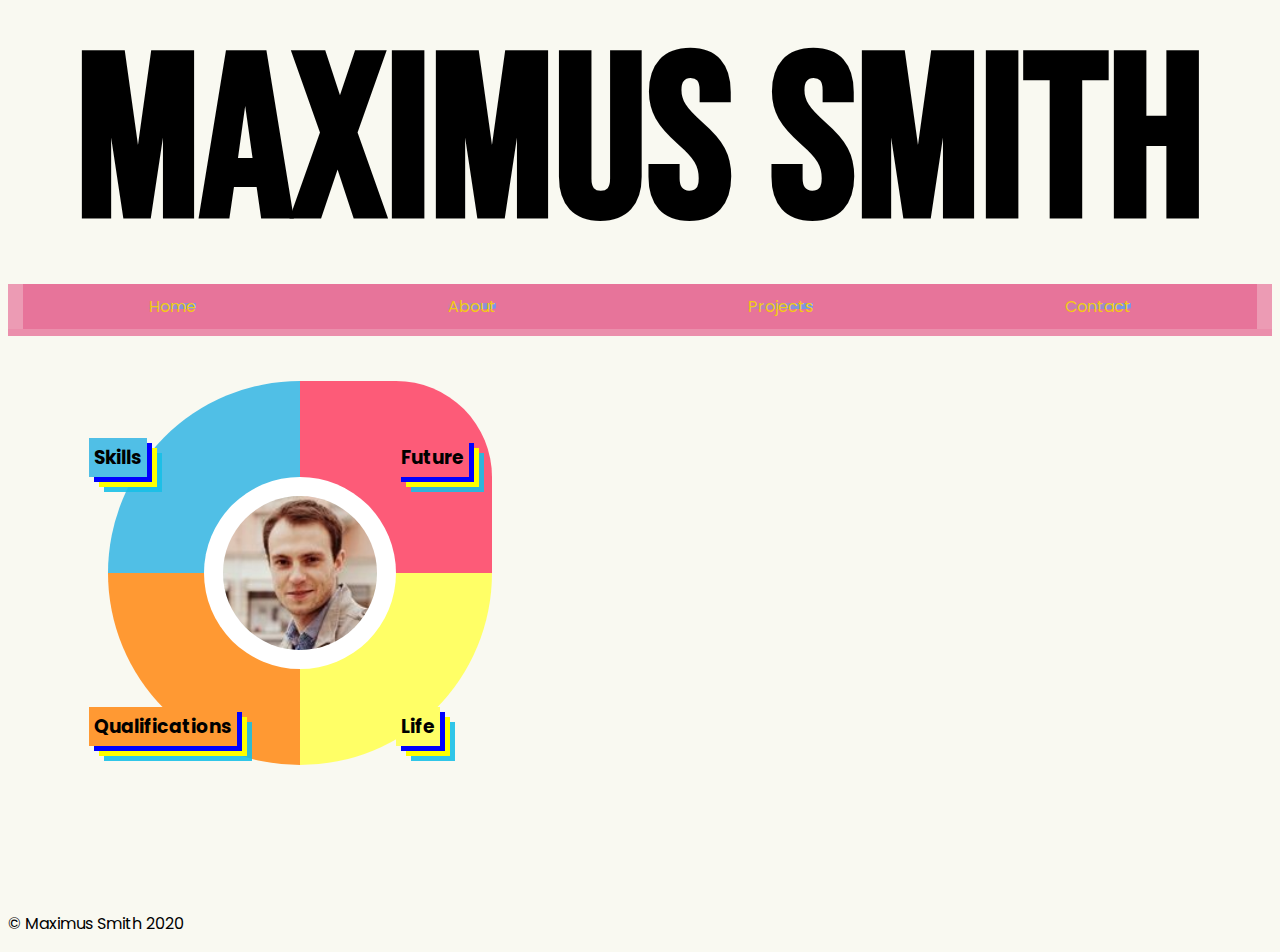
==== about.html @ e35344a0 "finito" ====
<!doctype html>
<html lang="en">

<head>
  <meta charset="utf-8">
  <title></title>
  <meta name="viewport" content="width=device-width, initial-scale=1">
  <link rel="stylesheet" href="css/styles.css">
  <link rel="preconnect" href="https://fonts.gstatic.com">

  <link href="https://fonts.googleapis.com/css2?family=Bebas+Neue&display=swap" rel="stylesheet">
  <link href="https://fonts.googleapis.com/css2?family=Poppins:ital,wght@1,100&display=swap" rel="stylesheet">
  <link href="https://fonts.googleapis.com/css2?family=Roboto:wght@700&display=swap" rel="stylesheet">
</head>

<body>

<header class="lessMargin">
  <h1 class="titleProject lessMargin">
    Maximus Smith</h1>
</header>

<nav>
  <ul class="ulNav" style="margin-top: 0;" class="underline--magical">
    <li><a href="index.html">Home</a></li>
    <li><a href="#">About</a></li>
    <li><a href="projects.html">Projects</a></li>
    <li><a href="contact.html">Contact</a></li>
  </ul>
</nav>








<div class="profilePicture">
  <div class="main">
    <img id="image" src="images/randomUserMale.jpg" alt="">

    <h3 class= "phoneh3 topleft">Skills</h3>
    <h3 class= "phoneh3 topright">Future</h3>
    <h3 class= "phoneh3 bottomleft">Qualifications</h3>
    <h3 class= "phoneh3 bottomright">Life</h3>

    <div class="quarter quarter1"></div>
    <div class="quarter quarter2"></div>
    <div class="quarter quarter3"></div>
    <div class="quarter quarter4"></div>
    <div class="cutout"></div>
  </div>
<h3 class= "computerh3"></h3>
  <p class="explanatoryText"></p>


</div>

<div id ="skills" class="container none">
  <h2>Skills</h2>
  <p>Lorem ipsum dolor sit amet, illum definitiones no quo, maluisset concludaturque et eum, altera fabulas ut quo. Atqui causae gloriatur ius te, id agam omnis evertitur eum. Affert laboramus repudiandae nec et. Inciderint efficiantur his ad. Eum no molestiae voluptatibus.

Some text to enable scrolling.. Lorem ipsum dolor sit amet, illum definitiones no quo, maluisset concludaturque et eum, altera fabulas ut quo. Atqui causae gloriatur ius te, id agam omnis evertitur eum. Affert laboramus repudiandae nec et. Inciderint efficiantur his ad. Eum no molestiae voluptatibus.

Some text to enable scrolling.. Lorem ipsum dolor sit amet, illum definitiones no quo, maluisset concludaturque et eum, altera fabulas ut quo. Atqui causae gloriatur ius te, id agam omnis evertitur eum. Affert laboramus repudiandae nec et. Inciderint efficiantur his ad. Eum no molestiae voluptatibus.

Some text to enable scrolling.. Lorem ipsum dolor sit amet, illum definitiones no quo, maluisset concludaturque et eum, altera fabulas ut quo. Atqui causae gloriatur ius te, id agam omnis evertitur eum. Affert laboramus repudiandae nec et. Inciderint efficiantur his ad. Eum no molestiae voluptatibus.

 </p>



</div>

<div id ="qualifications" class="container none">
  <h2>Qualifications</h2>
  <p>Lorem ipsum dolor sit amet, illum definitiones no quo, maluisset concludaturque et eum, altera fabulas ut quo. Atqui causae gloriatur ius te, id agam omnis evertitur eum. Affert laboramus repudiandae nec et. Inciderint efficiantur his ad. Eum no molestiae voluptatibus.

Some text to enable scrolling.. Lorem ipsum dolor sit amet, illum definitiones no quo, maluisset concludaturque et eum, altera fabulas ut quo. Atqui causae gloriatur ius te, id agam omnis evertitur eum. Affert laboramus repudiandae nec et. Inciderint efficiantur his ad. Eum no molestiae voluptatibus.

Some text to enable scrolling.. Lorem ipsum dolor sit amet, illum definitiones no quo, maluisset concludaturque et eum, altera fabulas ut quo. Atqui causae gloriatur ius te, id agam omnis evertitur eum. Affert laboramus repudiandae nec et. Inciderint efficiantur his ad. Eum no molestiae voluptatibus.

Some text to enable scrolling.. Lorem ipsum dolor sit amet, illum definitiones no quo, maluisset concludaturque et eum, altera fabulas ut quo. Atqui causae gloriatur ius te, id agam omnis evertitur eum. Affert laboramus repudiandae nec et. Inciderint efficiantur his ad. Eum no molestiae voluptatibus.

 </p>



</div>

<div id ="future" class="container none">
  <h2>Future</h2>
  <p>Lorem ipsum dolor sit amet, illum definitiones no quo, maluisset concludaturque et eum, altera fabulas ut quo. Atqui causae gloriatur ius te, id agam omnis evertitur eum. Affert laboramus repudiandae nec et. Inciderint efficiantur his ad. Eum no molestiae voluptatibus.

Some text to enable scrolling.. Lorem ipsum dolor sit amet, illum definitiones no quo, maluisset concludaturque et eum, altera fabulas ut quo. Atqui causae gloriatur ius te, id agam omnis evertitur eum. Affert laboramus repudiandae nec et. Inciderint efficiantur his ad. Eum no molestiae voluptatibus.

Some text to enable scrolling.. Lorem ipsum dolor sit amet, illum definitiones no quo, maluisset concludaturque et eum, altera fabulas ut quo. Atqui causae gloriatur ius te, id agam omnis evertitur eum. Affert laboramus repudiandae nec et. Inciderint efficiantur his ad. Eum no molestiae voluptatibus.

Some text to enable scrolling.. Lorem ipsum dolor sit amet, illum definitiones no quo, maluisset concludaturque et eum, altera fabulas ut quo. Atqui causae gloriatur ius te, id agam omnis evertitur eum. Affert laboramus repudiandae nec et. Inciderint efficiantur his ad. Eum no molestiae voluptatibus.

 </p>



</div>


<div id ="life" class="container none">
  <h2>Life</h2>
  <p>Lorem ipsum dolor sit amet, illum definitiones no quo, maluisset concludaturque et eum, altera fabulas ut quo. Atqui causae gloriatur ius te, id agam omnis evertitur eum. Affert laboramus repudiandae nec et. Inciderint efficiantur his ad. Eum no molestiae voluptatibus.

Some text to enable scrolling.. Lorem ipsum dolor sit amet, illum definitiones no quo, maluisset concludaturque et eum, altera fabulas ut quo. Atqui causae gloriatur ius te, id agam omnis evertitur eum. Affert laboramus repudiandae nec et. Inciderint efficiantur his ad. Eum no molestiae voluptatibus.

Some text to enable scrolling.. Lorem ipsum dolor sit amet, illum definitiones no quo, maluisset concludaturque et eum, altera fabulas ut quo. Atqui causae gloriatur ius te, id agam omnis evertitur eum. Affert laboramus repudiandae nec et. Inciderint efficiantur his ad. Eum no molestiae voluptatibus.

Some text to enable scrolling.. Lorem ipsum dolor sit amet, illum definitiones no quo, maluisset concludaturque et eum, altera fabulas ut quo. Atqui causae gloriatur ius te, id agam omnis evertitur eum. Affert laboramus repudiandae nec et. Inciderint efficiantur his ad. Eum no molestiae voluptatibus.

 </p>



</div>
<div class="school none">
  I have spent all of my school years at the Lycée Français Charles de Gaulle
  in South Kensington. Here are the results from the two main exams I did whilst there:
  In the Bacalaureat I got <a href="bac">16.95/20</a> <br>
  In the IGCSEs I got<a href="IGCSEs"> A & A*</a>


</div>





<footer>
<div class="copyright">
  <p>&copy; Maximus Smith 2020 </p>


</div>

</footer>




</body>
 <script src="app.js"></script>

</html>
---- css/styles.css ----
*{
  font-family: 'Poppins', sans-serif;


}

svg{
  margin: 10px;

}
body{
background-color: #F9F9F1;
overflow-x: hidden;
}
.title{

  margin-left: 10vw;
  margin-right: 10vw;
  line-height: .9;
  z-index: -1;

}

.lastName,
.firstName{

font-family: 'Bebas Neue', sans-serif;
font-size:25vw;

}



.titleProject{

font-family: 'Bebas Neue', sans-serif;
font-size:18vw;
width:max-content;

}

.lessMargin{
margin: 0 auto;

}




header{
  display:flex;
  flex-direction: column;
  margin: 30vh auto 0 auto;
  transition:margin-top 0.7s,   max-height 0.2s;


}




.ulNav{
  display:flex;
  margin-top: 20px;
  list-style: none;
  margin: 0px 15px;
}

li{
  margin: auto;
  padding-top: 10px;
  padding-bottom: 10px;

}


 a {
    color: rgb(243, 202, 22);
    text-decoration: none;

}

  a:hover{

     cursor:pointer;
}

ul{
  padding: 0;
  background-color: rgba(231, 116, 154, 1);
  margin-bottom: 0px;

}
nav{
position: sticky;
width:100%;
z-index:20;
background-color: rgba(231, 116, 154, 0.7);
border-bottom: 7px solid rgba(231, 116, 154, 0.3);


}





li > a {
  background-image: linear-gradient(160deg, rgba(231, 116, 154, 0)  0,  #6E9AED 90%, rgba(231, 116, 154, 0)  100%);
  border-radius: 8px;
  background-repeat: no-repeat;
  background-size: 100% 0.4em;
  background-position: 0 50%;
  transition: background-size 0.25s ease-in;}

  li > a:hover {
    background-size: 100% 100%;

}

.block{
display: block;

}

.none{
  display: none;
}
///

.contactInfo{
  display: flex;
  flex-direction: column;


}


.secondary{
  border-radius: 12px;
  border: 5px solid rgba(231, 116, 154, 1);
  margin: 40px 0px;
  width: max-content;
  display: flex;
    align-items:center;
    padding-right: 20px;
    box-shadow: 5px 5px blue, 10px 10px yellow, 15px 15px rgba(23, 191, 230, 0.89);

}

.secondary:hover{

  cursor:pointer ;
  box-shadow: 5px 5px yellow, 10px 10px rgba(23, 191, 230, 0.89), 15px 15px blue;


}









.transition {

  transition: all 1s linear;
}




@keyframes rotator {
  0%   { transform: rotateX(0deg)    rotateY(0deg);    }
  100% { transform: rotateX(1080deg) rotateY(360deg);  }
}




.code{
  display: flex;
  width: 120px;
  padding: 12px;
  border: 6px solid yellow;
  border-radius: 12px;
  margin: 4px;
  line-height: 80px;
  color: black;
  background-color:#cbd4d5;
    font-family: 'Roboto', sans-serif;
    position: relative;



}

.coding{
display: flex;
flex-direction: column;
align-items: center;
margin-bottom: 20px;
margin-left: auto;
margin-right: auto;
width: min-content;
}



.tooltiptext{
width:90%;

}



.gridProjects{
  display: grid;
  justify-content: space-evenly;
  align-items: center;
  grid-template-columns: repeat( auto-fit, minmax(300px, 1fr) );
  column-gap: 40px;
  row-gap: 30px;
}


.project {
place-self: center;
 border: 2px solid lightgrey;
 display: flex;
 width: -moz-available;
 height: auto;
 border-radius: 7px;
 padding: 25px 10px;
 flex-direction: column;
 justify-content: space-around;
 background-color: white;
 align-items: center;
 border-top: 8px solid transparent;
}
.project:hover{

  border-top: 8px solid yellow;
}
.projectNoBottom:hover{
  border-bottom: 8px solid blue;
}

div[class="project"] > img{
  margin: auto;
  width: inherit;

}












.computerh3{
display: none;

}

.explanatoryText{
display: none;

}



//


.tooltip {
  position: relative;
  display: inline-block;
}

.tooltiptext {
width:80%;
}


/* Tooltip text */
.tooltip .tooltiptext {
  visibility: hidden;
  background-color: rgba(23, 191, 230, 0.89);
  color: #fff;
  text-align: center;
  border-radius: 6px;
height: 80px;
  /* Position the tooltip text - see examples below! */
  position: absolute;
  z-index: 1;
}

/* Show the tooltip text when you mouse over the tooltip container */
.tooltip:hover .tooltiptext {
  visibility: visible;
}



.tooltip .tooltiptext {
  opacity: 0;
  transition: opacity 0.1s;
}

.tooltip:hover .tooltiptext {
  opacity: 1;
}

.main {
  position: relative;
  width: 90vw;
  height: 90vw;
  margin: 5vh auto 13vh auto;
}


.explanatoryText{
width: 90vw;


}
@media (min-width:356px) {
  .main {
    width: 80vw;
    height: 80vw;
  }
  .explanatoryText{
  width: 80vw;}
}

@media (min-width:550px) {
  .main {
    width: 50vw;
    height: 50vw;
  }
  .explanatoryText{
  width: 50vw;}

  .coding{
  display: flex;
  flex-direction: row;

  }

  .bottomleft{
    left:0%;}
    .topleft{
      left:0%;}

}



@media (min-width:1024px) {

  .main{
margin-left:100px;

  }
  .topleft{
left: 0%;
  }
  .bottomleft{
left: 0%;

  }
  .main {
    width: 30vw;
    height: 30vw;
  }
  .explanatoryText{
  width: 30vw;}

.smaller{
max-width: 1000px;
margin-left: auto;
margin-right: auto;

}

.computerh3{
display: block;

}

.explanatoryText{
display: block;

}


}


.flex{
display: flex;

}


.divider{
  height:1px;
  border-bottom: 3px solid rgba(231, 116, 154, 0.3);

}
img + a{
margin: 40px;

}

.width{
  max-width: 90%;
}





a[class~="previous"],
a[class~="next"] {
  text-decoration: none;
  display: inline-block;
  padding: 8px 16px;
}

a[class~="previous"]:hover,
a[class~="next"]:hover {
  background-color: #ddd;
  color: black;

}

a[class~="previous"]:hover{

  box-shadow: 5px 5px blue;

}

a[class~="next"]:hover {

    box-shadow: 5px 5px rgba(23, 191, 230, 0.89);
}




.previous {
  background-color: #f1f1f1;
  color: black;
}

.next {
  background-color: skyblue;
  color: white;
}

.previousNext{
display: flex;
justify-content: center;

}

.previous,
.next{
  margin: 10px;

}



#linkToWebsiteInTitle {
    padding-top: 20%;
    margin-top: -20%;
}

em{
  margin: auto;

}



.learnMore{
margin: 20px;
padding: 10px;
border-radius: 12px;
border: 3px solid rgba(231, 116, 154, 0.5);
box-shadow: 5px 5px blue, 10px 10px yellow, 15px 15px rgba(23, 191, 230, 0.89);



}


.learnMore:hover{

  box-shadow: 4px 4px blue, 7px 7px yellow, 12px 12px rgba(23, 191, 230, 0.89);

}






.main > img{
  border-radius: 50%;
  position: absolute;
  z-index: 10;
  left:30%;
  top: 30%;
  width: 40%;

}
















.quarter {
  position: absolute;
  width: 50%;
  height: 50%;
  transition: background-color 0.2s ease-in-out;
}
.quarter:hover {
  background-color: pink;
  border: 2px solid rgba(231, 116, 154, 0.3);
}
.quarter1 {
  top: 0;
  left: 0;
  background-color: #50BFE6;
  border-radius: 100% 0 0 0;
}
.quarter2 {
  top: 0;
  right: 0;
  background-color: #FD5B78;
  border-radius: 0 50% 0 0;
}
.quarter3 {
  bottom: 0;
  left: 0;
  background-color: #FF9933;
  border-radius: 0 0 0 100%;
}
.quarter4 {
  bottom: 0;
  right: 0;
  background-color: #FFFF66;
  border-radius: 0 0 100% 0;
}
.cutout {
  width: 50%;
  height: 50%;
  background-color: white;
  position: absolute;
  top: 25%;
  left: 25%;
  border-radius: 50%;
  pointer-events: none;
}




.computerh3{
z-index: 12;
top:100%;
width: 45%;
padding: 5px;
border-radius: 5px;
}

.phoneh3{
  padding: 5px;
position: absolute;
z-index: 13;
box-shadow: 5px 5px blue, 10px 10px yellow, 15px 15px rgba(23, 191, 230, 0.89);


}

.topleft{
  left:-5%;
  top: 10%;
  background-color: #50BFE6;
}
.bottomleft{
  left:-5%;
  top: 80%;
  background-color: #FF9933;

}

.topright{
  left:75%;
  top: 10%;
  background-color: #FD5B78;
}





.bottomright{
  left:75%;
  top: 80%;
  background-color: #FFFF66;
}
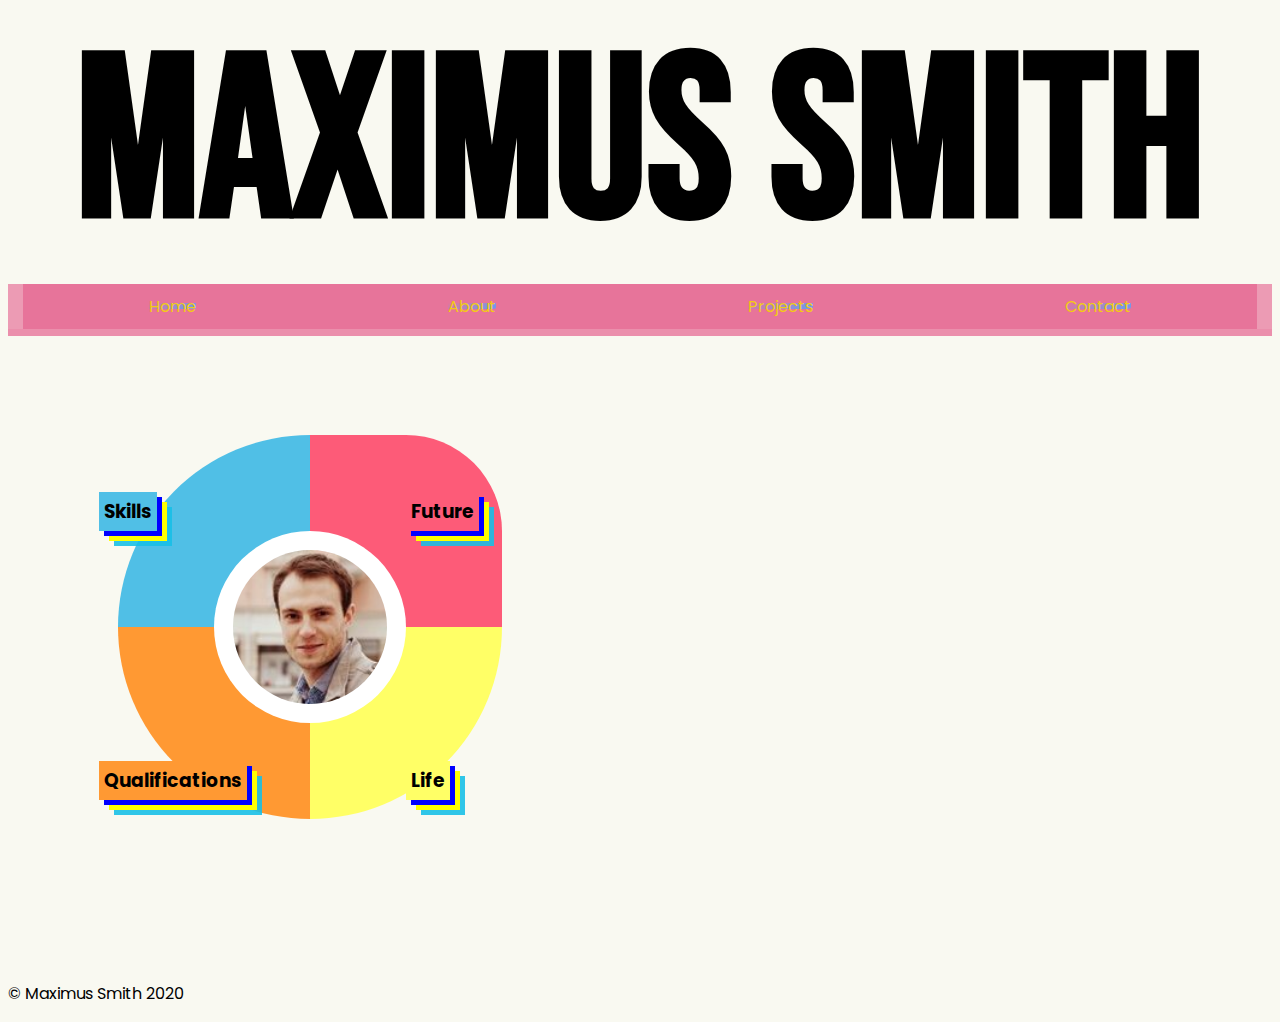
==== commit 968f7272: "final" ====
--- a/about.html
+++ b/about.html
@@ -32,8 +32,7 @@
 
 
 
-
-
+<div class="aLittleFlex">
 
 
 <div class="profilePicture">
@@ -57,7 +56,7 @@
 
 </div>
 
-<div id ="skills" class="container none">
+<div id ="skills" class="container onTheSide none">
   <h2>Skills</h2>
   <p>Lorem ipsum dolor sit amet, illum definitiones no quo, maluisset concludaturque et eum, altera fabulas ut quo. Atqui causae gloriatur ius te, id agam omnis evertitur eum. Affert laboramus repudiandae nec et. Inciderint efficiantur his ad. Eum no molestiae voluptatibus.
 
@@ -73,7 +72,7 @@
 
 </div>
 
-<div id ="qualifications" class="container none">
+<div id ="qualifications" class="container onTheSide none">
   <h2>Qualifications</h2>
   <p>Lorem ipsum dolor sit amet, illum definitiones no quo, maluisset concludaturque et eum, altera fabulas ut quo. Atqui causae gloriatur ius te, id agam omnis evertitur eum. Affert laboramus repudiandae nec et. Inciderint efficiantur his ad. Eum no molestiae voluptatibus.
 
@@ -89,7 +88,7 @@
 
 </div>
 
-<div id ="future" class="container none">
+<div id ="future" class="container onTheSide none">
   <h2>Future</h2>
   <p>Lorem ipsum dolor sit amet, illum definitiones no quo, maluisset concludaturque et eum, altera fabulas ut quo. Atqui causae gloriatur ius te, id agam omnis evertitur eum. Affert laboramus repudiandae nec et. Inciderint efficiantur his ad. Eum no molestiae voluptatibus.
 
@@ -106,7 +105,7 @@
 </div>
 
 
-<div id ="life" class="container none">
+<div id ="life" class="container onTheSide none">
   <h2>Life</h2>
   <p>Lorem ipsum dolor sit amet, illum definitiones no quo, maluisset concludaturque et eum, altera fabulas ut quo. Atqui causae gloriatur ius te, id agam omnis evertitur eum. Affert laboramus repudiandae nec et. Inciderint efficiantur his ad. Eum no molestiae voluptatibus.
 
@@ -121,6 +120,19 @@
 
 
 </div>
+
+
+
+
+
+</div>
+
+
+
+
+
+
+
 <div class="school none">
   I have spent all of my school years at the Lycée Français Charles de Gaulle
   in South Kensington. Here are the results from the two main exams I did whilst there:
--- a/css/styles.css
+++ b/css/styles.css
@@ -327,7 +327,7 @@
   position: relative;
   width: 90vw;
   height: 90vw;
-  margin: 5vh auto 13vh auto;
+  margin: 11vh auto 13vh auto;
 }
 
 
@@ -336,6 +336,25 @@
 
 
 }
+
+
+
+.aLittleFlex{
+display: block;
+
+}
+
+
+
+.profilePicture{
+  width: min-content;
+
+  margin-left: auto;
+  margin-right: auto;
+}
+
+
+
 @media (min-width:356px) {
   .main {
     width: 80vw;
@@ -369,6 +388,16 @@
 
 
 @media (min-width:1024px) {
+
+  .profilePicture{
+    margin-left: 10px;
+    margin-right: 10px;
+  }
+
+  .aLittleFlex{
+  display: flex;
+
+  }
 
   .main{
 margin-left:100px;
@@ -637,3 +666,15 @@
   top: 80%;
   background-color: #FFFF66;
 }
+
+
+
+
+
+
+
+
+.onTheSide{
+margin: 5vw;
+
+}
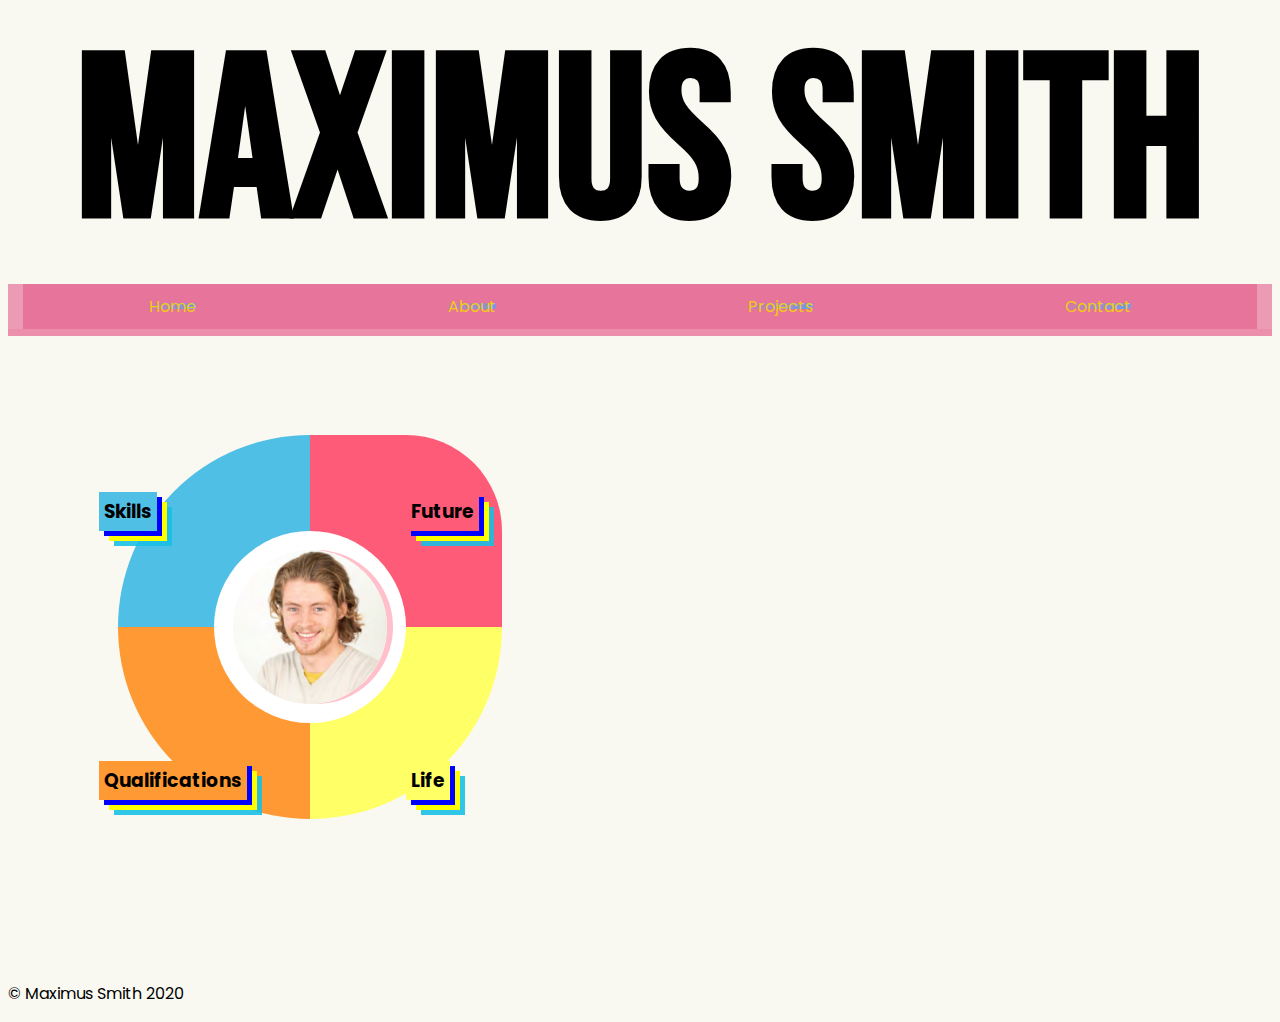
==== commit c3a6ab42: "finito" ====
--- a/about.html
+++ b/about.html
@@ -37,7 +37,7 @@
 
 <div class="profilePicture">
   <div class="main">
-    <img id="image" src="images/randomUserMale.jpg" alt="">
+    <img id="image" src="images/maximusss.jpg" alt="">
 
     <h3 class= "phoneh3 topleft">Skills</h3>
     <h3 class= "phoneh3 topright">Future</h3>
@@ -56,15 +56,13 @@
 
 </div>
 
+
 <div id ="skills" class="container onTheSide none">
   <h2>Skills</h2>
-  <p>Lorem ipsum dolor sit amet, illum definitiones no quo, maluisset concludaturque et eum, altera fabulas ut quo. Atqui causae gloriatur ius te, id agam omnis evertitur eum. Affert laboramus repudiandae nec et. Inciderint efficiantur his ad. Eum no molestiae voluptatibus.
+  <p>
+  I am fluent in both French and English and can hold a conversation in Spanish easily enough.
 
-Some text to enable scrolling.. Lorem ipsum dolor sit amet, illum definitiones no quo, maluisset concludaturque et eum, altera fabulas ut quo. Atqui causae gloriatur ius te, id agam omnis evertitur eum. Affert laboramus repudiandae nec et. Inciderint efficiantur his ad. Eum no molestiae voluptatibus.
-
-Some text to enable scrolling.. Lorem ipsum dolor sit amet, illum definitiones no quo, maluisset concludaturque et eum, altera fabulas ut quo. Atqui causae gloriatur ius te, id agam omnis evertitur eum. Affert laboramus repudiandae nec et. Inciderint efficiantur his ad. Eum no molestiae voluptatibus.
-
-Some text to enable scrolling.. Lorem ipsum dolor sit amet, illum definitiones no quo, maluisset concludaturque et eum, altera fabulas ut quo. Atqui causae gloriatur ius te, id agam omnis evertitur eum. Affert laboramus repudiandae nec et. Inciderint efficiantur his ad. Eum no molestiae voluptatibus.
+  I also have my helicopter license (PPL), as well as my boat and driver’s license.
 
  </p>
 
@@ -74,29 +72,22 @@
 
 <div id ="qualifications" class="container onTheSide none">
   <h2>Qualifications</h2>
-  <p>Lorem ipsum dolor sit amet, illum definitiones no quo, maluisset concludaturque et eum, altera fabulas ut quo. Atqui causae gloriatur ius te, id agam omnis evertitur eum. Affert laboramus repudiandae nec et. Inciderint efficiantur his ad. Eum no molestiae voluptatibus.
-
-Some text to enable scrolling.. Lorem ipsum dolor sit amet, illum definitiones no quo, maluisset concludaturque et eum, altera fabulas ut quo. Atqui causae gloriatur ius te, id agam omnis evertitur eum. Affert laboramus repudiandae nec et. Inciderint efficiantur his ad. Eum no molestiae voluptatibus.
-
-Some text to enable scrolling.. Lorem ipsum dolor sit amet, illum definitiones no quo, maluisset concludaturque et eum, altera fabulas ut quo. Atqui causae gloriatur ius te, id agam omnis evertitur eum. Affert laboramus repudiandae nec et. Inciderint efficiantur his ad. Eum no molestiae voluptatibus.
-
-Some text to enable scrolling.. Lorem ipsum dolor sit amet, illum definitiones no quo, maluisset concludaturque et eum, altera fabulas ut quo. Atqui causae gloriatur ius te, id agam omnis evertitur eum. Affert laboramus repudiandae nec et. Inciderint efficiantur his ad. Eum no molestiae voluptatibus.
-
- </p>
-
-
-
+  <p>Graduated from the French Lycée Charles de Gaulle in South Kensington.</p>
+          <h3>Bacalaureat</h3>
+          <p>I have achieved 16.95/20 in the OIB Bacalaureat, with mention Très Bien and the International mention</p>
+          <p>15/20 in Maths</p>
+          <p>17/20 in Physics</p>
+          <p>17/20 in Biology</p>
+          <p>18/20 in English...</p>
+          <p> <a href="Resultsbac.pdf">(More results)</a></p>
+          <h3>IGCSE</h3>
+          <p>A* English Language</p>
+            <p>A English Literature</p>
 </div>
 
 <div id ="future" class="container onTheSide none">
   <h2>Future</h2>
-  <p>Lorem ipsum dolor sit amet, illum definitiones no quo, maluisset concludaturque et eum, altera fabulas ut quo. Atqui causae gloriatur ius te, id agam omnis evertitur eum. Affert laboramus repudiandae nec et. Inciderint efficiantur his ad. Eum no molestiae voluptatibus.
-
-Some text to enable scrolling.. Lorem ipsum dolor sit amet, illum definitiones no quo, maluisset concludaturque et eum, altera fabulas ut quo. Atqui causae gloriatur ius te, id agam omnis evertitur eum. Affert laboramus repudiandae nec et. Inciderint efficiantur his ad. Eum no molestiae voluptatibus.
-
-Some text to enable scrolling.. Lorem ipsum dolor sit amet, illum definitiones no quo, maluisset concludaturque et eum, altera fabulas ut quo. Atqui causae gloriatur ius te, id agam omnis evertitur eum. Affert laboramus repudiandae nec et. Inciderint efficiantur his ad. Eum no molestiae voluptatibus.
-
-Some text to enable scrolling.. Lorem ipsum dolor sit amet, illum definitiones no quo, maluisset concludaturque et eum, altera fabulas ut quo. Atqui causae gloriatur ius te, id agam omnis evertitur eum. Affert laboramus repudiandae nec et. Inciderint efficiantur his ad. Eum no molestiae voluptatibus.
+  <p>Although thinking about the future is a scary prospect, I do have a few goals I would like to achieve in the next couple of years. Firstly I want to be completely fluent in Spanish and have a decent level in Mandarin. I want to continue to code and to learn other languages such as PHP, Python, Java.
 
  </p>
 
@@ -107,13 +98,12 @@
 
 <div id ="life" class="container onTheSide none">
   <h2>Life</h2>
-  <p>Lorem ipsum dolor sit amet, illum definitiones no quo, maluisset concludaturque et eum, altera fabulas ut quo. Atqui causae gloriatur ius te, id agam omnis evertitur eum. Affert laboramus repudiandae nec et. Inciderint efficiantur his ad. Eum no molestiae voluptatibus.
+  <p>
+  Adventure runs in my family - my dad is a helicopter pilot who has found himself on more than one occasion, in a situation that would make even the most hardcore daredevil shudder. Same thing with my grandfather. As a result, it seems I also inherited this family trait. When I’m not working, I love to spend my time wakeboarding or skiing, doing some kind of outdoor activity. I love to challenge myself and to try new things. For the past year I’ve been working on getting my helicopter license. I’ve already passed my driving and boating license. I’ve also been lucky enough to travel a lot with my family: Florida, Iceland, the Bahamas, Cyprus, etc… just to name a few. More recently, I’ve been using my car to go on long road trips.
 
-Some text to enable scrolling.. Lorem ipsum dolor sit amet, illum definitiones no quo, maluisset concludaturque et eum, altera fabulas ut quo. Atqui causae gloriatur ius te, id agam omnis evertitur eum. Affert laboramus repudiandae nec et. Inciderint efficiantur his ad. Eum no molestiae voluptatibus.
+  Other than adventure, my interests are far and wide. I love to keep up with the news and read about politics and learn the mechanisms behind the business world. I of course have a deep interest in physics (hence my choice to study engineering). I love to learn and broaden my mind as much as I can. I always have a need to be productive, I find it very hard to just sit back and “relax”.
 
-Some text to enable scrolling.. Lorem ipsum dolor sit amet, illum definitiones no quo, maluisset concludaturque et eum, altera fabulas ut quo. Atqui causae gloriatur ius te, id agam omnis evertitur eum. Affert laboramus repudiandae nec et. Inciderint efficiantur his ad. Eum no molestiae voluptatibus.
 
-Some text to enable scrolling.. Lorem ipsum dolor sit amet, illum definitiones no quo, maluisset concludaturque et eum, altera fabulas ut quo. Atqui causae gloriatur ius te, id agam omnis evertitur eum. Affert laboramus repudiandae nec et. Inciderint efficiantur his ad. Eum no molestiae voluptatibus.
 
  </p>
 
--- a/css/styles.css
+++ b/css/styles.css
@@ -514,10 +514,7 @@
 
 
 
-#linkToWebsiteInTitle {
-    padding-top: 20%;
-    margin-top: -20%;
-}
+
 
 em{
   margin: auto;
@@ -678,3 +675,9 @@
 margin: 5vw;
 
 }
+
+
+#image{
+box-shadow: pink 6px 0px;
+
+}
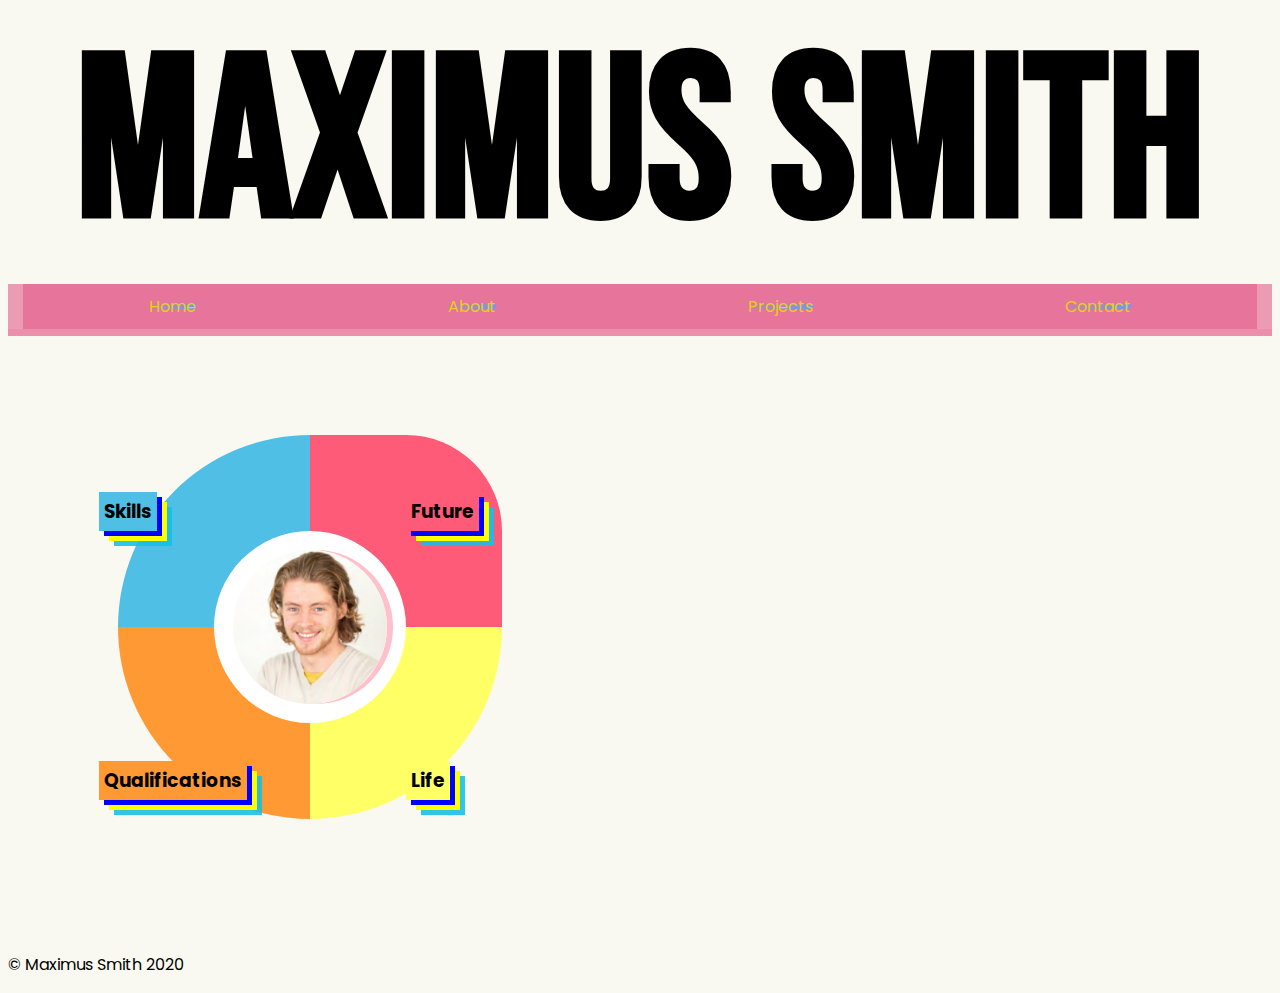
==== commit cc54d728: "finito" ====
--- a/about.html
+++ b/about.html
@@ -3,7 +3,7 @@
 
 <head>
   <meta charset="utf-8">
-  <title></title>
+  <title>Maximus Smith</title>
   <meta name="viewport" content="width=device-width, initial-scale=1">
   <link rel="stylesheet" href="css/styles.css">
   <link rel="preconnect" href="https://fonts.gstatic.com">
@@ -21,7 +21,7 @@
 </header>
 
 <nav>
-  <ul class="ulNav" style="margin-top: 0;" class="underline--magical">
+  <ul class="ulNav underline--magical" style="margin-top: 0;">
     <li><a href="index.html">Home</a></li>
     <li><a href="#">About</a></li>
     <li><a href="projects.html">Projects</a></li>
@@ -50,7 +50,7 @@
     <div class="quarter quarter4"></div>
     <div class="cutout"></div>
   </div>
-<h3 class= "computerh3"></h3>
+<p class= "computerp"></p>
   <p class="explanatoryText"></p>
 
 
@@ -147,8 +147,8 @@
 
 
 
+<script src="app.js"></script>
 
 </body>
- <script src="app.js"></script>
 
 </html>
--- a/css/styles.css
+++ b/css/styles.css
@@ -1,5 +1,3 @@
-
-
 
 
 *{
@@ -130,7 +128,7 @@
 .none{
   display: none;
 }
-///
+
 
 .contactInfo{
   display: flex;
@@ -269,7 +267,7 @@
 
 
 
-.computerh3{
+.computerp{
 display: none;
 
 }
@@ -281,7 +279,6 @@
 
 
 
-//
 
 
 .tooltip {
@@ -424,7 +421,7 @@
 
 }
 
-.computerh3{
+.computerp{
 display: block;
 
 }
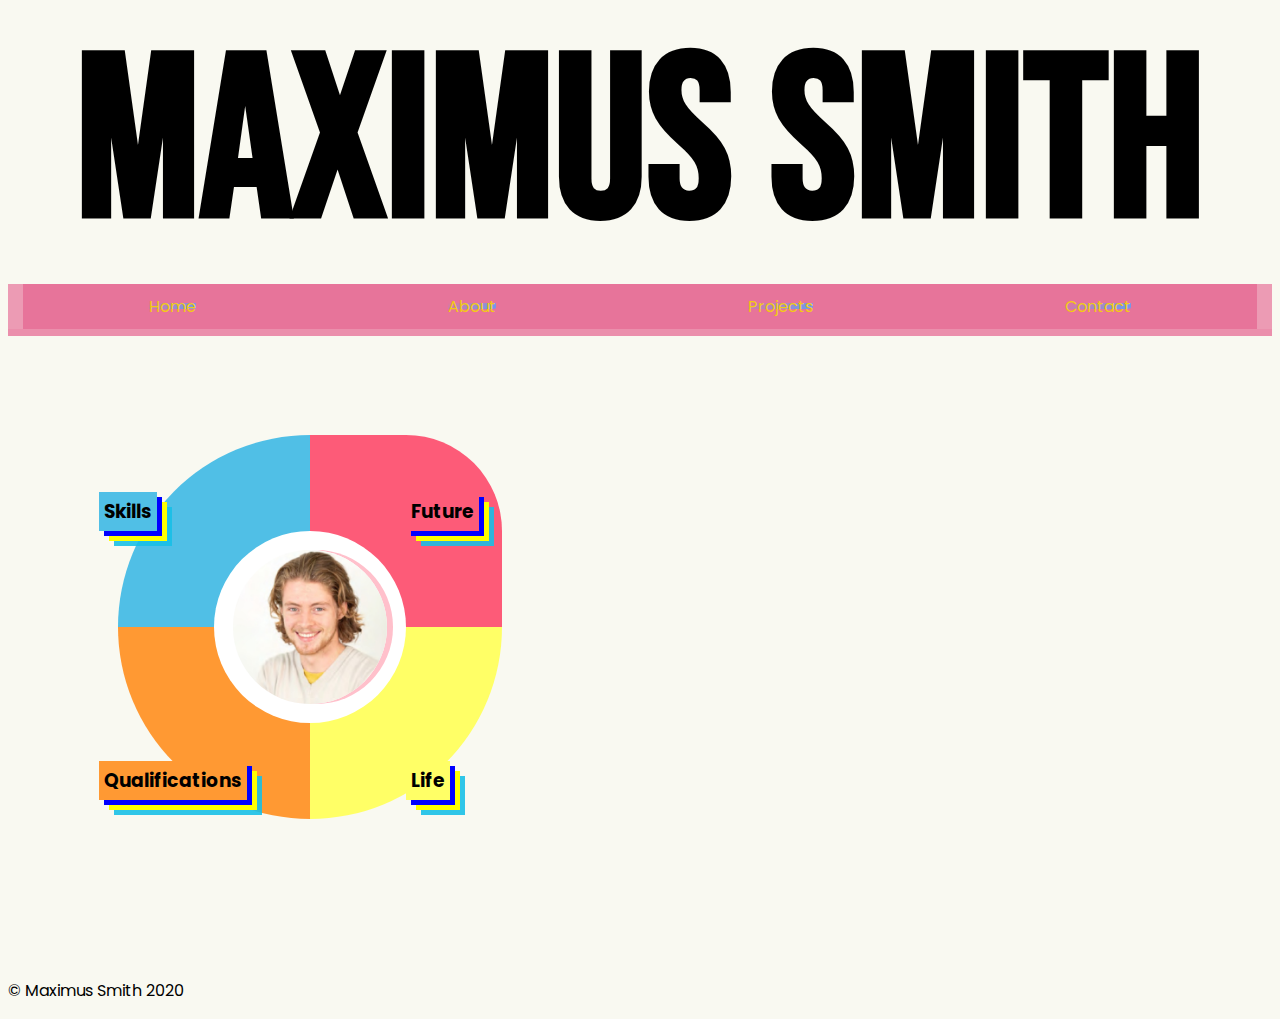
==== commit d42ebeeb: "finito" ====
--- a/about.html
+++ b/about.html
@@ -123,17 +123,6 @@
 
 
 
-<div class="school none">
-  I have spent all of my school years at the Lycée Français Charles de Gaulle
-  in South Kensington. Here are the results from the two main exams I did whilst there:
-  In the Bacalaureat I got <a href="bac">16.95/20</a> <br>
-  In the IGCSEs I got<a href="IGCSEs"> A & A*</a>
-
-
-</div>
-
-
-
 
 
 <footer>
--- a/css/styles.css
+++ b/css/styles.css
@@ -616,7 +616,7 @@
 
 
 
-.computerh3{
+.computerp{
 z-index: 12;
 top:100%;
 width: 45%;
